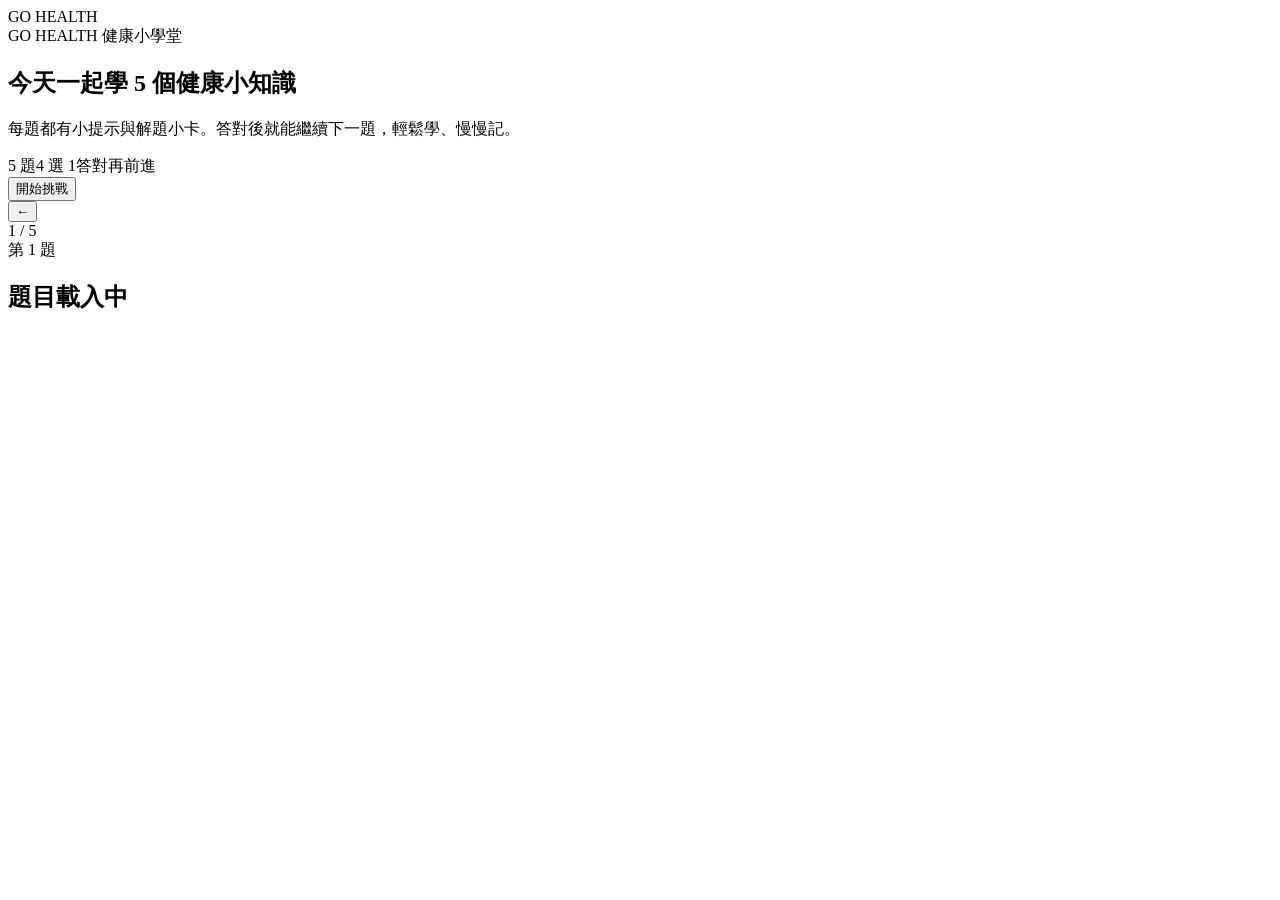
==== index.html @ 7e1de2a9 "feat: add health school quiz entry page" ====
<!DOCTYPE html>
<html lang="zh-Hant">
<head>
  <meta charset="UTF-8" />
  <meta name="viewport" content="width=device-width, initial-scale=1, viewport-fit=cover" />
  <meta name="theme-color" content="#0BB6C4" />
  <title>GO HEALTH 健康小學堂</title>
  <link rel="stylesheet" href="css/styles.css" />
</head>
<body>
  <main class="app-shell">
    <header class="brand-header">
      <div class="brand-wordmark" aria-label="GO HEALTH">GO <span>HEALTH</span></div>
      <div class="brand-dot" aria-hidden="true"></div>
    </header>

    <section id="intro-screen" class="screen active" aria-labelledby="intro-title">
      <div class="hero-card">
        <div class="eyebrow">GO HEALTH 健康小學堂</div>
        <h1 id="intro-title">今天一起學 5 個健康小知識</h1>
        <p>每題都有小提示與解題小卡。答對後就能繼續下一題，輕鬆學、慢慢記。</p>
        <div class="hero-pills" aria-label="玩法說明">
          <span>5 題</span><span>4 選 1</span><span>答對再前進</span>
        </div>
        <button id="start-btn" class="btn btn-primary btn-block">開始挑戰</button>
      </div>
    </section>

    <section id="quiz-screen" class="screen" aria-live="polite">
      <div class="quiz-topbar">
        <button id="quit-btn" class="icon-btn" aria-label="回到開始頁">←</button>
        <div class="progress-wrap">
          <div class="progress-label"><span id="progress-text">1 / 5</span><span id="category-text"></span></div>
          <div class="progress-track"><div id="progress-bar" class="progress-bar"></div></div>
        </div>
      </div>

      <article class="question-card">
        <div class="question-number" id="question-number">第 1 題</div>
        <h2 id="question-text">題目載入中</h2>
        <div id="options" class="options" role="group" aria-label="作答選項"></div>
        <div id="hint-box" class="hint-box" hidden>
          <strong>給你一個小提示</strong>
          <p id="hint-text"></p>
        </div>
      </article>

      <section id="answer-card" class="answer-card" hidden>
        <div class="answer-badge">答對了！</div>
        <h3 id="explanation-title">一起記住這個重點</h3>
        <p id="explanation-body"></p>
        <div class="takeaway-box">
          <span>記住這一點</span>
          <strong id="takeaway-text"></strong>
        </div>
        <button id="next-btn" class="btn btn-primary btn-block">下一題</button>
      </section>
    </section>
  </main>

  <script src="data/questions.js"></script>
  <script src="js/quiz-service.js"></script>
  <script src="js/app.js"></script>
</body>
</html>
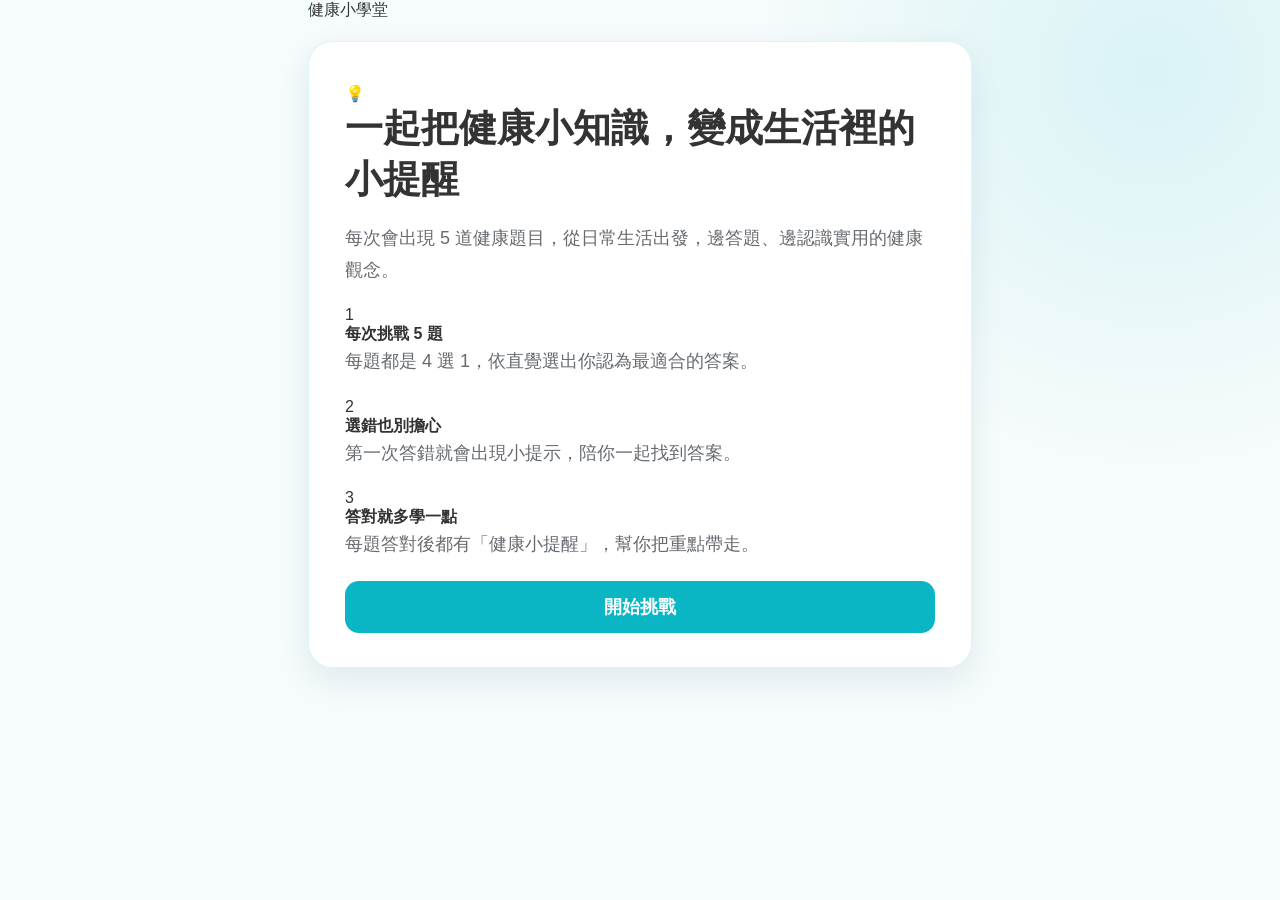
==== commit 202c73a7: "feat: add standalone health school instruction screen" ====
--- a/index.html
+++ b/index.html
@@ -4,31 +4,31 @@
   <meta charset="UTF-8" />
   <meta name="viewport" content="width=device-width, initial-scale=1, viewport-fit=cover" />
   <meta name="theme-color" content="#0BB6C4" />
-  <title>GO HEALTH 健康小學堂</title>
+  <title>健康小學堂</title>
   <link rel="stylesheet" href="css/styles.css" />
 </head>
 <body>
   <main class="app-shell">
-    <header class="brand-header">
-      <div class="brand-wordmark" aria-label="GO HEALTH">GO <span>HEALTH</span></div>
-      <div class="brand-dot" aria-hidden="true"></div>
-    </header>
+    <section id="intro-screen" class="screen active" aria-labelledby="intro-title">
+      <div class="module-title">健康小學堂</div>
+      <div class="hero-card instruction-card">
+        <div class="illustration-badge" aria-hidden="true">💡</div>
+        <h1 id="intro-title">一起把健康小知識，變成生活裡的小提醒</h1>
+        <p class="intro-copy">每次會出現 5 道健康題目，從日常生活出發，邊答題、邊認識實用的健康觀念。</p>
 
-    <section id="intro-screen" class="screen active" aria-labelledby="intro-title">
-      <div class="hero-card">
-        <div class="eyebrow">GO HEALTH 健康小學堂</div>
-        <h1 id="intro-title">今天一起學 5 個健康小知識</h1>
-        <p>每題都有小提示與解題小卡。答對後就能繼續下一題，輕鬆學、慢慢記。</p>
-        <div class="hero-pills" aria-label="玩法說明">
-          <span>5 題</span><span>4 選 1</span><span>答對再前進</span>
+        <div class="instruction-list" aria-label="互動方式">
+          <div class="instruction-item"><span>1</span><div><strong>每次挑戰 5 題</strong><p>每題都是 4 選 1，依直覺選出你認為最適合的答案。</p></div></div>
+          <div class="instruction-item"><span>2</span><div><strong>選錯也別擔心</strong><p>第一次答錯就會出現小提示，陪你一起找到答案。</p></div></div>
+          <div class="instruction-item"><span>3</span><div><strong>答對就多學一點</strong><p>每題答對後都有「健康小提醒」，幫你把重點帶走。</p></div></div>
         </div>
+
         <button id="start-btn" class="btn btn-primary btn-block">開始挑戰</button>
       </div>
     </section>
 
     <section id="quiz-screen" class="screen" aria-live="polite">
       <div class="quiz-topbar">
-        <button id="quit-btn" class="icon-btn" aria-label="回到開始頁">←</button>
+        <button id="quit-btn" class="icon-btn" aria-label="回到說明頁">←</button>
         <div class="progress-wrap">
           <div class="progress-label"><span id="progress-text">1 / 5</span><span id="category-text"></span></div>
           <div class="progress-track"><div id="progress-bar" class="progress-bar"></div></div>
@@ -47,10 +47,10 @@
 
       <section id="answer-card" class="answer-card" hidden>
         <div class="answer-badge">答對了！</div>
-        <h3 id="explanation-title">一起記住這個重點</h3>
+        <h3 id="explanation-title">健康小提醒</h3>
         <p id="explanation-body"></p>
         <div class="takeaway-box">
-          <span>記住這一點</span>
+          <span>重點畫起來</span>
           <strong id="takeaway-text"></strong>
         </div>
         <button id="next-btn" class="btn btn-primary btn-block">下一題</button>
--- a/css/styles.css
+++ b/css/styles.css
@@ -0,0 +1,89 @@
+:root {
+  --brand: #0bb6c4;
+  --brand-dark: #008d99;
+  --accent: #ff8a00;
+  --ink: #333333;
+  --muted: #666b70;
+  --bg: #f6fbfc;
+  --card: #ffffff;
+  --line: #dcebed;
+  --success: #23845a;
+  --hint: #fff8e8;
+  --hint-line: #f2c869;
+  --shadow: 0 12px 32px rgba(22, 87, 94, 0.10);
+  font-family: "Noto Sans TC", "Microsoft JhengHei", Arial, sans-serif;
+}
+* { box-sizing: border-box; }
+html { background: var(--bg); }
+body { margin: 0; color: var(--ink); background: radial-gradient(circle at 90% 8%, rgba(11,182,196,.12), transparent 28%), var(--bg); min-height: 100vh; }
+button { font: inherit; }
+.app-shell { width: min(100%, 720px); margin: 0 auto; min-height: 100vh; padding: env(safe-area-inset-top) 18px calc(28px + env(safe-area-inset-bottom)); }
+.brand-header { display: flex; align-items: center; gap: 10px; padding: 18px 2px 14px; }
+.brand-wordmark { font-weight: 900; letter-spacing: .04em; font-size: 21px; }
+.brand-wordmark span { color: var(--brand); }
+.brand-dot { width: 9px; height: 9px; border-radius: 50%; background: var(--accent); }
+.screen { display: none; }
+.screen.active { display: block; }
+.hero-card, .question-card, .answer-card, .result-card { background: var(--card); border: 1px solid rgba(11,182,196,.14); border-radius: 24px; box-shadow: var(--shadow); }
+.hero-card { padding: 34px 24px 28px; margin-top: 20px; }
+.eyebrow { color: var(--brand-dark); font-weight: 800; font-size: 15px; margin-bottom: 10px; }
+h1 { font-size: clamp(28px, 6vw, 38px); line-height: 1.35; margin: 0 0 16px; }
+.hero-card p { font-size: 18px; line-height: 1.8; color: var(--muted); margin: 0 0 20px; }
+.hero-pills { display: flex; flex-wrap: wrap; gap: 8px; margin-bottom: 28px; }
+.hero-pills span, .topic-chip { display: inline-flex; align-items: center; min-height: 34px; padding: 6px 12px; border-radius: 999px; background: #e9f9fb; color: #176d75; font-weight: 700; font-size: 14px; }
+.btn { min-height: 52px; border: 0; border-radius: 14px; padding: 12px 18px; cursor: pointer; font-weight: 800; font-size: 18px; transition: transform .08s ease, filter .15s ease; }
+.btn:active { transform: scale(.99); }
+.btn-primary { background: var(--brand); color: white; }
+.btn-primary:hover { filter: brightness(.96); }
+.btn-secondary { background: white; color: var(--brand-dark); border: 2px solid var(--brand); }
+.btn-block { width: 100%; }
+.quiz-topbar { display: flex; gap: 12px; align-items: center; margin: 6px 0 16px; }
+.icon-btn { flex: 0 0 46px; width: 46px; height: 46px; border-radius: 50%; border: 1px solid var(--line); background: white; font-size: 23px; cursor: pointer; }
+.progress-wrap { flex: 1; }
+.progress-label { display: flex; justify-content: space-between; align-items: baseline; gap: 8px; font-size: 14px; font-weight: 800; margin-bottom: 7px; }
+#category-text { color: var(--muted); font-weight: 700; text-align: right; }
+.progress-track { height: 9px; border-radius: 999px; background: #dff1f3; overflow: hidden; }
+.progress-bar { height: 100%; width: 20%; background: var(--brand); border-radius: 999px; transition: width .25s ease; }
+.question-card { padding: 24px 20px; }
+.question-number { color: var(--brand-dark); font-size: 15px; font-weight: 800; margin-bottom: 8px; }
+.question-card h2 { margin: 0 0 20px; font-size: clamp(23px, 5vw, 30px); line-height: 1.5; }
+.options { display: grid; gap: 12px; }
+.option-btn { width: 100%; min-height: 62px; border-radius: 16px; border: 2px solid #d8e8ea; background: #fff; color: var(--ink); text-align: left; padding: 14px 16px; font-size: 18px; font-weight: 700; cursor: pointer; line-height: 1.45; }
+.option-btn:hover { border-color: var(--brand); }
+.option-btn.wrong { opacity: .46; text-decoration: line-through; background: #f3f3f3; border-color: #ddd; cursor: not-allowed; }
+.option-btn.correct { background: #ecfaf3; border-color: #70c99e; color: #17623f; }
+.option-prefix { display: inline-flex; align-items: center; justify-content: center; width: 30px; height: 30px; margin-right: 9px; border-radius: 50%; background: #edf8f9; color: var(--brand-dark); font-weight: 900; }
+.hint-box { margin-top: 18px; padding: 16px; background: var(--hint); border: 1px solid var(--hint-line); border-radius: 14px; color: #6a5521; }
+.hint-box strong { display: block; margin-bottom: 5px; }
+.hint-box p { margin: 0; line-height: 1.7; }
+.answer-card { margin-top: 16px; padding: 22px 20px; border-color: #b9ead0; }
+.answer-badge { display: inline-flex; padding: 6px 11px; margin-bottom: 10px; border-radius: 999px; color: var(--success); background: #e9f8f0; font-weight: 900; }
+.answer-card h3 { margin: 0 0 8px; font-size: 21px; }
+.answer-card > p { margin: 0 0 14px; color: var(--muted); font-size: 17px; line-height: 1.75; }
+.takeaway-box { background: #f2fbfc; border-left: 4px solid var(--brand); border-radius: 10px; padding: 14px; margin-bottom: 18px; }
+.takeaway-box span { display: block; color: var(--brand-dark); font-size: 13px; font-weight: 800; margin-bottom: 4px; }
+.takeaway-box strong { font-size: 17px; line-height: 1.6; }
+.result-page { padding-bottom: 32px; }
+.result-hero { text-align: center; padding: 24px 12px 16px; }
+.result-check { width: 62px; height: 62px; margin: 0 auto 12px; border-radius: 50%; display: grid; place-items: center; background: #e8f8f0; color: var(--success); font-size: 32px; font-weight: 900; }
+.result-hero h1 { font-size: 30px; margin-bottom: 8px; }
+.result-hero p { color: var(--muted); font-size: 17px; margin: 0; }
+.section-title { font-size: 20px; margin: 24px 0 12px; }
+.review-list { display: grid; gap: 12px; }
+.review-item { background: white; border: 1px solid var(--line); border-radius: 18px; padding: 17px; }
+.review-index { color: var(--brand-dark); font-weight: 900; font-size: 14px; }
+.review-item h3 { font-size: 18px; line-height: 1.55; margin: 5px 0 10px; }
+.correct-answer { color: var(--success); font-weight: 800; line-height: 1.55; }
+.review-takeaway { margin: 8px 0 0; color: var(--muted); line-height: 1.7; }
+details { margin-top: 10px; }
+summary { cursor: pointer; color: var(--brand-dark); font-weight: 800; }
+details p { color: var(--muted); line-height: 1.7; margin-bottom: 0; }
+.topic-list { display: flex; flex-wrap: wrap; gap: 8px; }
+.result-actions { display: grid; gap: 10px; margin-top: 26px; }
+.empty-state { background: white; padding: 24px; border-radius: 20px; text-align: center; }
+@media (min-width: 680px) {
+  .app-shell { padding-left: 28px; padding-right: 28px; }
+  .hero-card { padding: 42px 36px 34px; }
+  .question-card, .answer-card { padding-left: 28px; padding-right: 28px; }
+}
+@media (prefers-reduced-motion: reduce) { * { scroll-behavior: auto !important; transition: none !important; } }
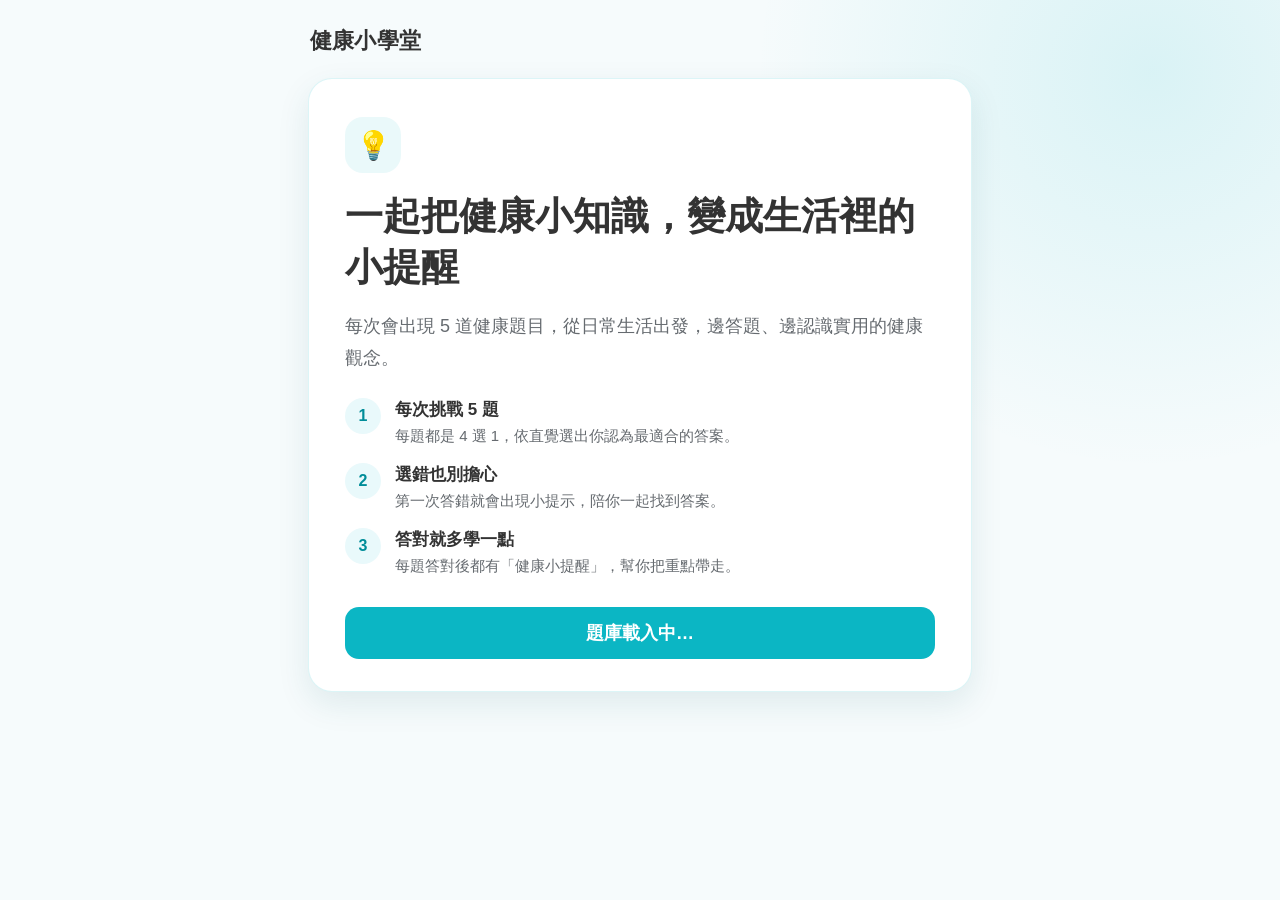
==== commit 1ea9591b: "feat: load health school questions directly from Excel" ====
--- a/index.html
+++ b/index.html
@@ -22,7 +22,7 @@
           <div class="instruction-item"><span>3</span><div><strong>答對就多學一點</strong><p>每題答對後都有「健康小提醒」，幫你把重點帶走。</p></div></div>
         </div>
 
-        <button id="start-btn" class="btn btn-primary btn-block">開始挑戰</button>
+        <button id="start-btn" class="btn btn-primary btn-block" disabled>題庫載入中…</button>
       </div>
     </section>
 
@@ -58,7 +58,8 @@
     </section>
   </main>
 
-  <script src="data/questions.js"></script>
+  <script src="https://cdn.sheetjs.com/xlsx-0.20.3/package/dist/xlsx.full.min.js"></script>
+  <script src="js/question-loader.js"></script>
   <script src="js/quiz-service.js"></script>
   <script src="js/app.js"></script>
 </body>
--- a/css/styles.css
+++ b/css/styles.css
@@ -17,18 +17,21 @@
 html { background: var(--bg); }
 body { margin: 0; color: var(--ink); background: radial-gradient(circle at 90% 8%, rgba(11,182,196,.12), transparent 28%), var(--bg); min-height: 100vh; }
 button { font: inherit; }
-.app-shell { width: min(100%, 720px); margin: 0 auto; min-height: 100vh; padding: env(safe-area-inset-top) 18px calc(28px + env(safe-area-inset-bottom)); }
-.brand-header { display: flex; align-items: center; gap: 10px; padding: 18px 2px 14px; }
-.brand-wordmark { font-weight: 900; letter-spacing: .04em; font-size: 21px; }
-.brand-wordmark span { color: var(--brand); }
-.brand-dot { width: 9px; height: 9px; border-radius: 50%; background: var(--accent); }
+.app-shell { width: min(100%, 720px); margin: 0 auto; min-height: 100vh; padding: calc(18px + env(safe-area-inset-top)) 18px calc(28px + env(safe-area-inset-bottom)); }
+.module-title { padding: 8px 2px 4px; font-size: 22px; font-weight: 900; letter-spacing: .01em; color: var(--ink); }
 .screen { display: none; }
 .screen.active { display: block; }
 .hero-card, .question-card, .answer-card, .result-card { background: var(--card); border: 1px solid rgba(11,182,196,.14); border-radius: 24px; box-shadow: var(--shadow); }
-.hero-card { padding: 34px 24px 28px; margin-top: 20px; }
-.eyebrow { color: var(--brand-dark); font-weight: 800; font-size: 15px; margin-bottom: 10px; }
+.hero-card { padding: 30px 24px 28px; margin-top: 18px; }
+.instruction-card { text-align: left; }
+.illustration-badge { width: 56px; height: 56px; border-radius: 18px; display: grid; place-items: center; background: #eaf9fa; font-size: 28px; margin-bottom: 18px; }
 h1 { font-size: clamp(28px, 6vw, 38px); line-height: 1.35; margin: 0 0 16px; }
-.hero-card p { font-size: 18px; line-height: 1.8; color: var(--muted); margin: 0 0 20px; }
+.intro-copy { font-size: 18px; line-height: 1.8; color: var(--muted); margin: 0 0 24px; }
+.instruction-list { display: grid; gap: 14px; margin: 0 0 28px; }
+.instruction-item { display: grid; grid-template-columns: 38px 1fr; gap: 12px; align-items: start; }
+.instruction-item > span { width: 36px; height: 36px; border-radius: 50%; display: grid; place-items: center; background: #e9f9fb; color: var(--brand-dark); font-weight: 900; }
+.instruction-item strong { display: block; font-size: 17px; margin-bottom: 3px; }
+.instruction-item p { margin: 0; color: var(--muted); line-height: 1.65; font-size: 15px; }
 .hero-pills { display: flex; flex-wrap: wrap; gap: 8px; margin-bottom: 28px; }
 .hero-pills span, .topic-chip { display: inline-flex; align-items: center; min-height: 34px; padding: 6px 12px; border-radius: 999px; background: #e9f9fb; color: #176d75; font-weight: 700; font-size: 14px; }
 .btn { min-height: 52px; border: 0; border-radius: 14px; padding: 12px 18px; cursor: pointer; font-weight: 800; font-size: 18px; transition: transform .08s ease, filter .15s ease; }
@@ -83,7 +86,7 @@
 .empty-state { background: white; padding: 24px; border-radius: 20px; text-align: center; }
 @media (min-width: 680px) {
   .app-shell { padding-left: 28px; padding-right: 28px; }
-  .hero-card { padding: 42px 36px 34px; }
+  .hero-card { padding: 38px 36px 32px; }
   .question-card, .answer-card { padding-left: 28px; padding-right: 28px; }
 }
 @media (prefers-reduced-motion: reduce) { * { scroll-behavior: auto !important; transition: none !important; } }
